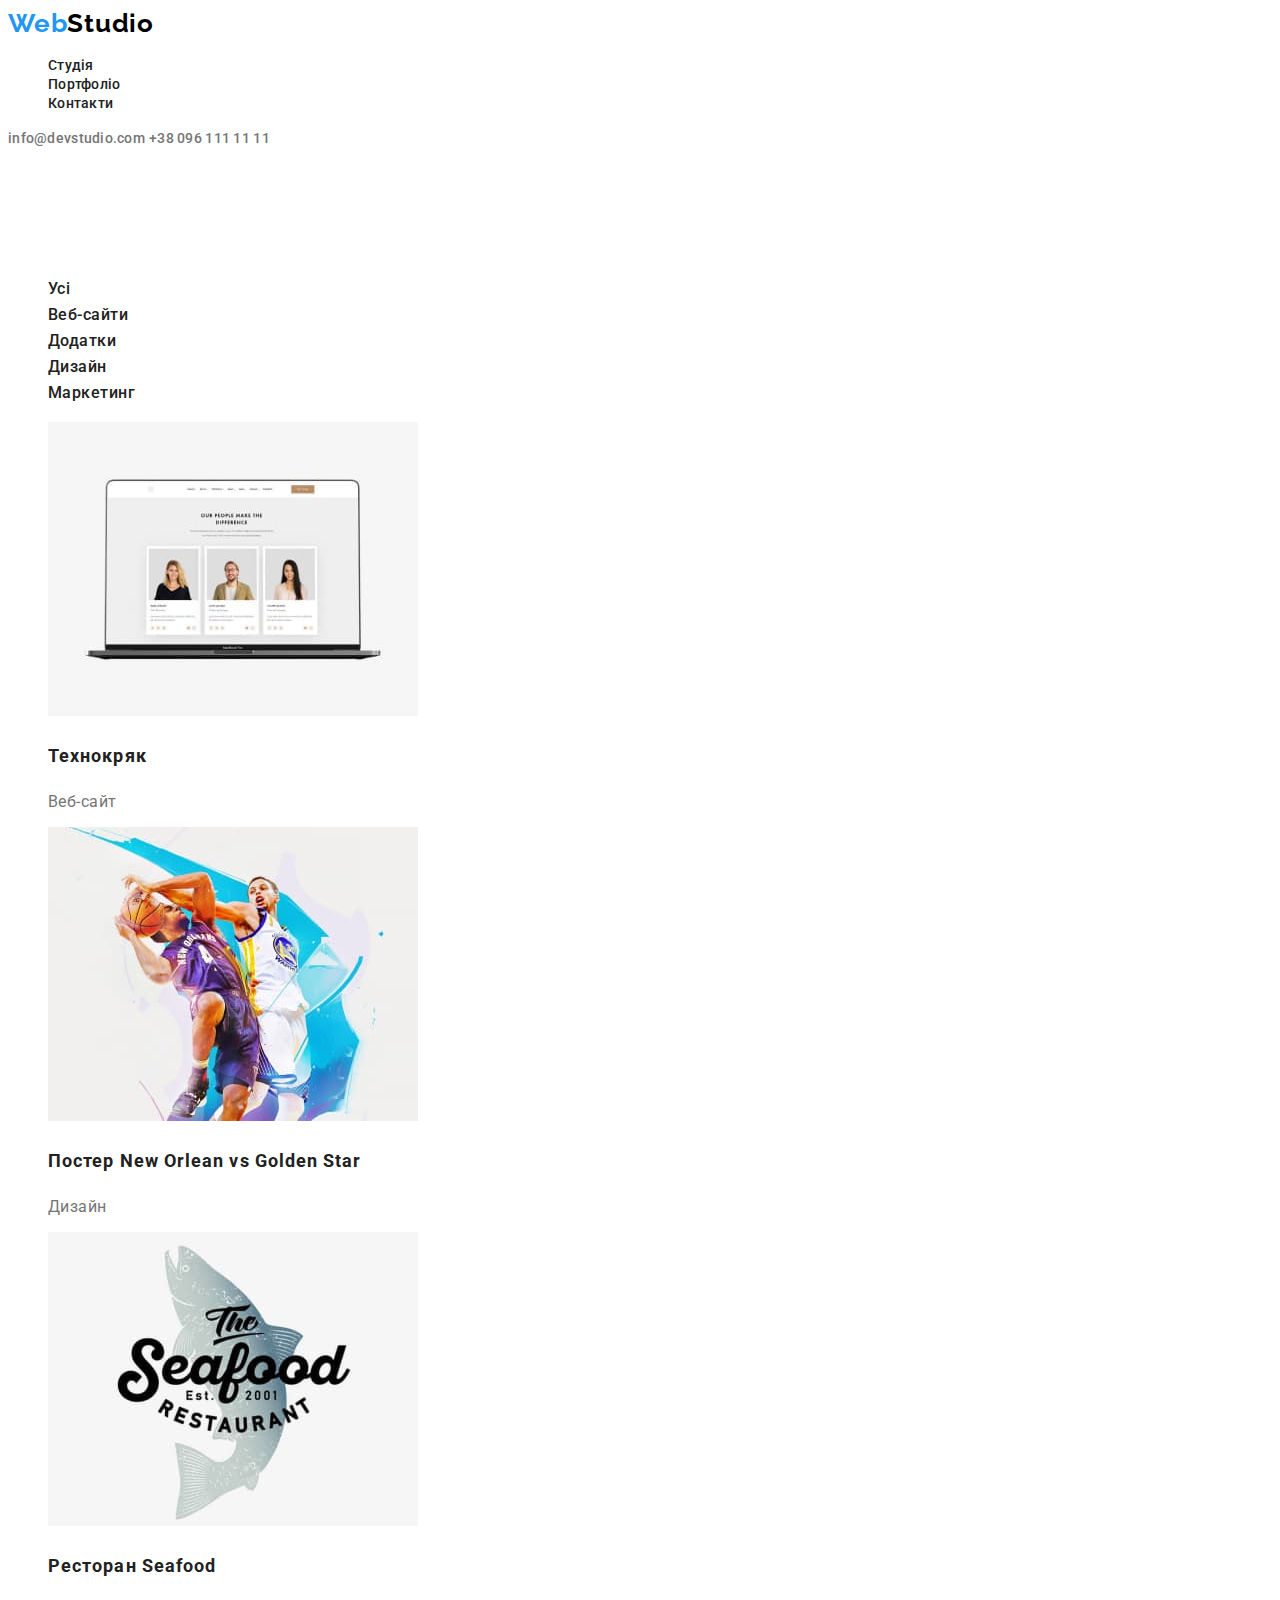
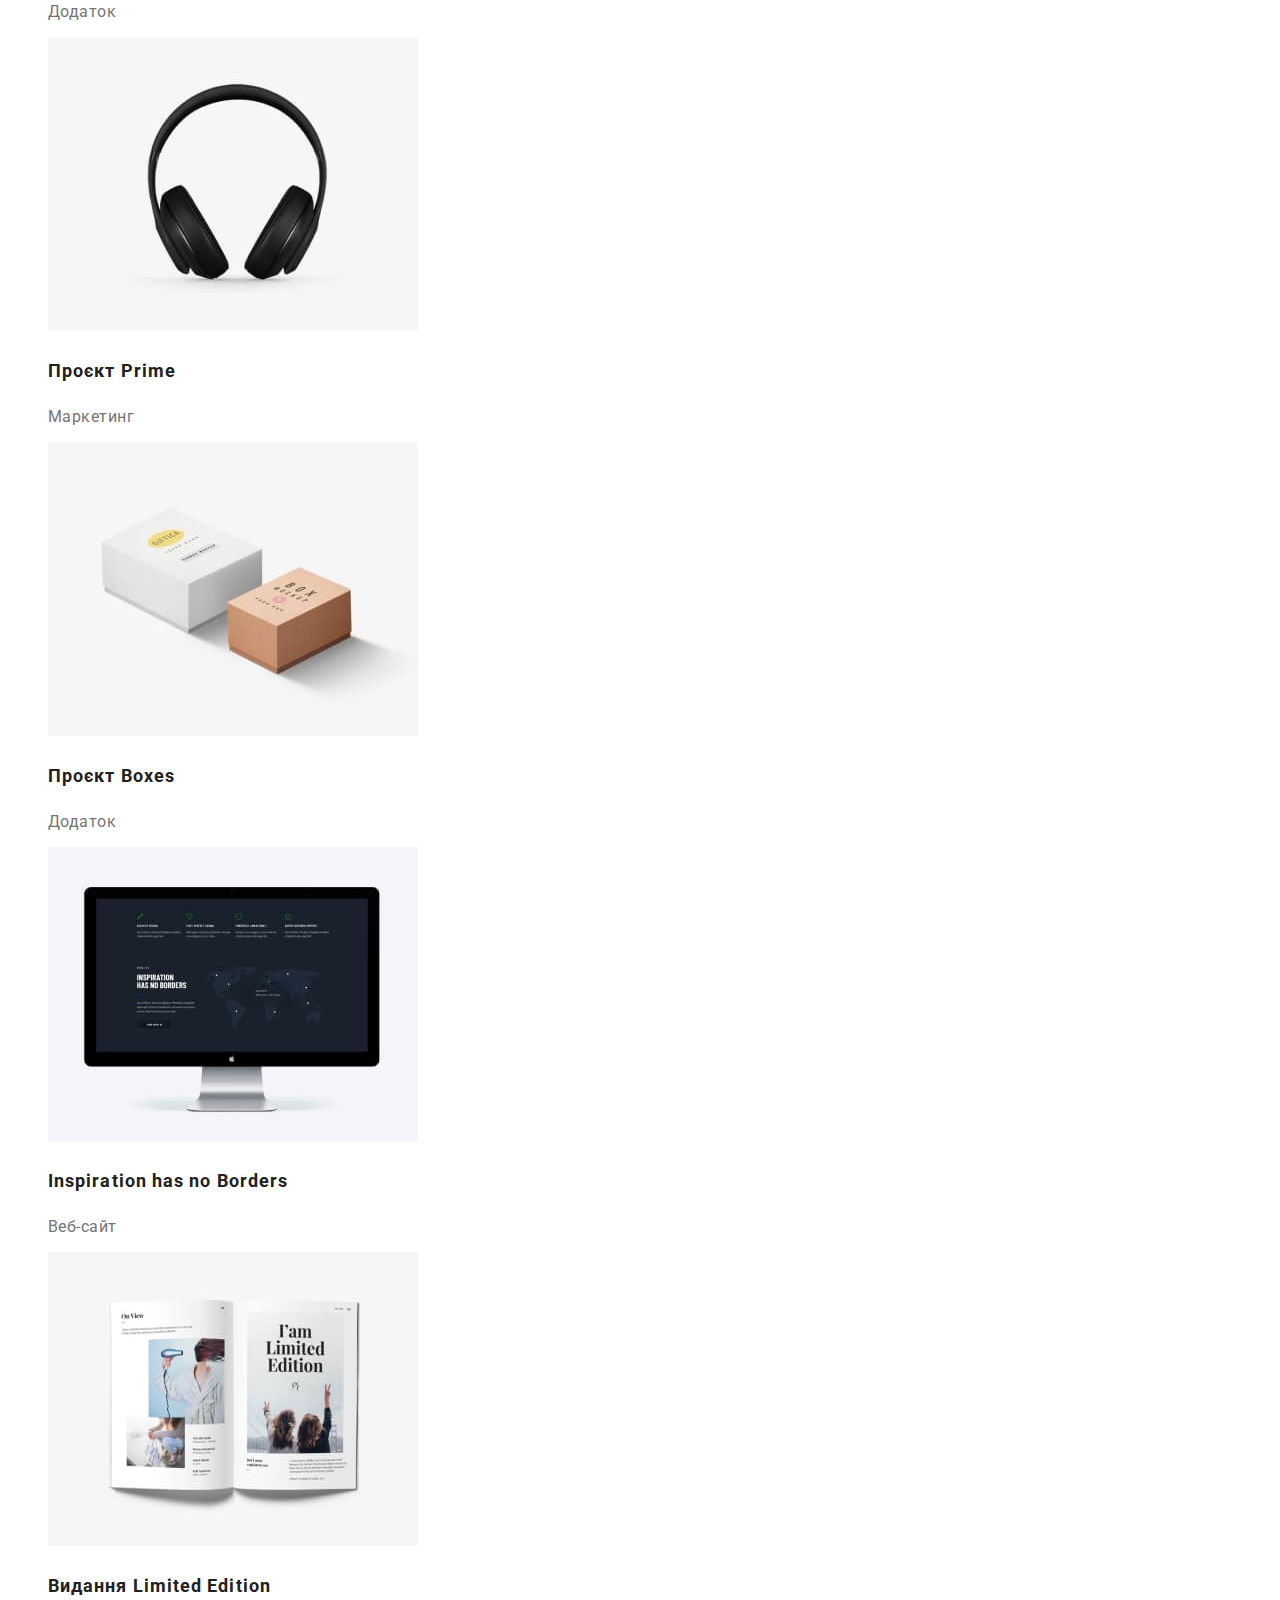
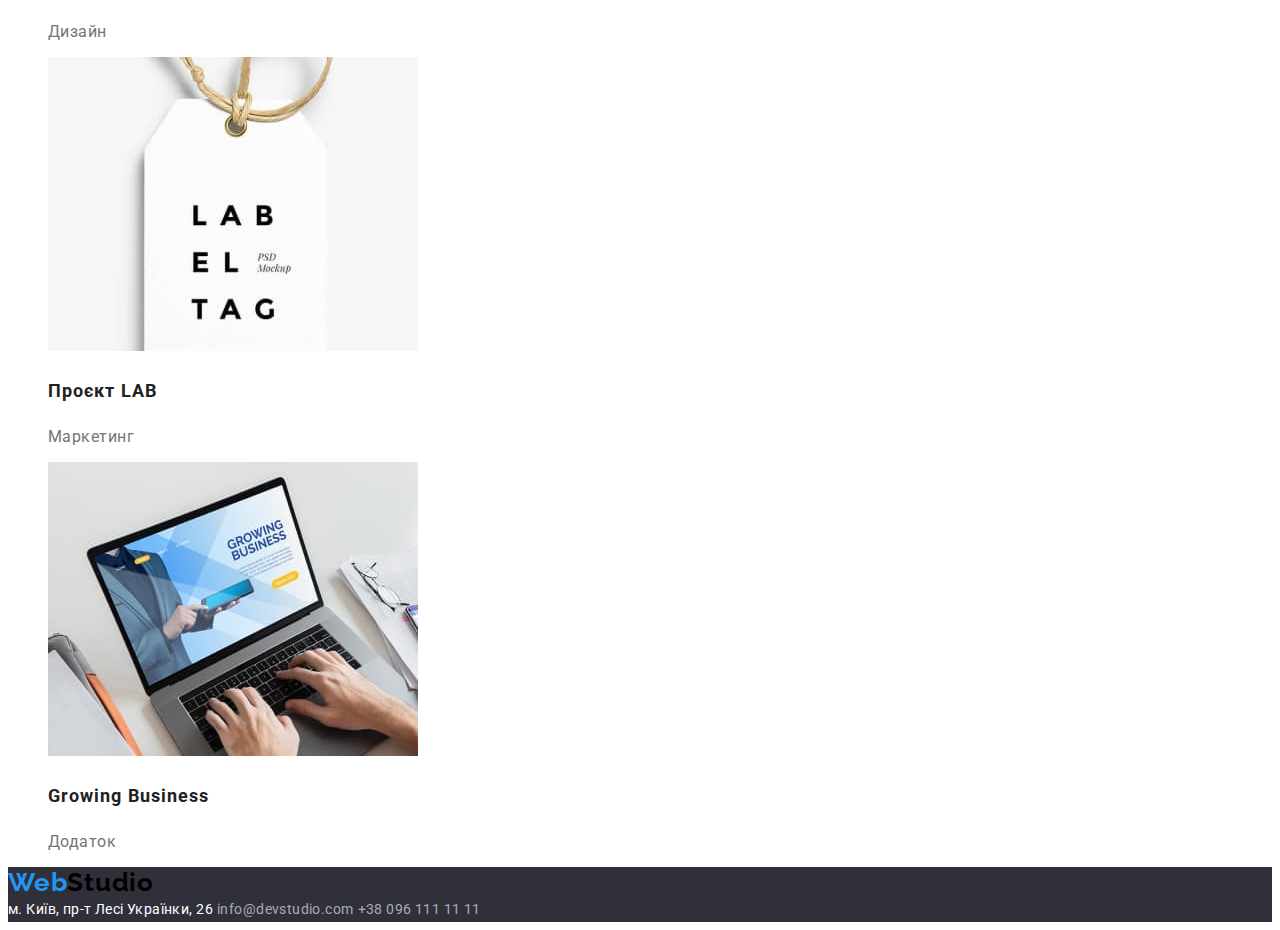
==== portfolio.html @ d01d3b99 "commit2" ====
<!DOCTYPE html>
<html lang="uk">
  <head>
    <meta charset="UTF-8" />
    <meta http-equiv="X-UA-Compatible" content="IE=edge" />
    <meta name="viewport" content="width=device-width, initial-scale=1.0" />
    <link rel="preconnect" href="https://fonts.googleapis.com" />
    <link rel="preconnect" href="https://fonts.gstatic.com" crossorigin />
    <link
      href="https://fonts.googleapis.com/css2?family=Raleway:wght@400;700;900&family=Roboto:wght@400;500;700&display=swap"
      rel="stylesheet"
    />
    <link rel="stylesheet" href="./css/styles.css" />
    <title>WebStudio</title>
  </head>
  <body class="body">
    <header class="header">
      <a href="/" class="logo"><span class="logo-web">Web</span>Studio</a>
      <nav>
        <ul class="nav">
          <li><a href="#" class="nav-item">Студія</a></li>
          <li><a href="#" class="nav-item">Портфоліо</a></li>
          <li><a href="#" class="nav-item">Контакти</a></li>
        </ul>
      </nav>

      <a href="mailto:info@devstudio.com" class="header-email"
        >info@devstudio.com</a
      >

      <a href="tel:+380961111111" class="header-tel">+38 096 111 11 11</a>
    </header>

    <main>
      <!--filter-->
      <h1 class="portfolio-h1">Портфоліо</h1>
      <section class="filter">
        <h2 class="filter-h2">фільтер</h2>
        <ul class="filter-ul">
          <li class="filter-item"><a href="#" class="filter-link">Усі</a></li>
          <li class="filter-item"><a href="#" class="filter-link">Веб-сайти</a></li>
          <li class="filter-item"><a href="#" class="filter-link">Додатки</a></li>
          <li class="filter-item"><a href="#" class="filter-link">Дизайн</a></li>
          <li class="filter-item"><a href="#" class="filter-link">Маркетинг</a></li>
        </ul>

      </section>
      <!--porfolio-->
      <section class="portfolio">
        <ul class="porfolio-ul">
            <li class="porfolio-item">
                <img src="./images/img1.jpg" alt="картинка1" width="370" class="portfolio-img">
                <h3 class="portfolio-h3">Технокряк</h3>
                <p class="portfolio-p">Веб-сайт</p>
            </li>
            <li>
                <img src="./images/img2.jpg" alt="картинка2" width="370" class="portfolio-img">
                <h3 class="portfolio-h3">Постер New Orlean vs Golden Star</h3>
                <p class="portfolio-p">Дизайн</p>
            </li>
            <li>
                <img src="./images/img3.jpg" alt="картинка3" width="370" class="portfolio-img">
                <h3 class="portfolio-h3">Ресторан Seafood</h3>
                <p class="portfolio-p">Додаток</p>
            </li>
            <li>
                <img src="./images/img4.jpg" alt="картинка4" width="370" class="portfolio-img">
                <h3 class="portfolio-h3">Проєкт Prime</h3>
                <p class="portfolio-p">Маркетинг</p>
            </li>
            <li>
                <img src="./images/img5.jpg" alt="картинка5" width="370" class="portfolio-img">
                <h3 class="portfolio-h3">Проєкт Boxes</h3>
                <p class="portfolio-p">Додаток</p>
            </li>
            <li>
                <img src="./images/img6.jpg" alt="картинка6" width="370" class="portfolio-img">
                <h3 class="portfolio-h3">Inspiration has no Borders</h3>
                <p class="portfolio-p">Веб-сайт</p>
            </li>
            <li>
                <img src="./images/img7.jpg" alt="картинка7" width="370" class="portfolio-img">
                <h3 class="portfolio-h3">Видання Limited Edition</h3>
                <p class="portfolio-p">Дизайн</p>
            </li>
            <li>
                <img src="./images/img8.jpg" alt="картинка8" width="370" class="portfolio-img">
                <h3 class="portfolio-h3">Проєкт LAB</h3>
                <p class="portfolio-p">Маркетинг</p>
            </li>
            <li>
                <img src="./images/img9.jpg" alt="картинка9" width="370" class="portfolio-img">
                <h3 class="portfolio-h3">Growing Business</h3>
                <p class="portfolio-p">Додаток</p>
            </li>


        </ul>

      </section>
      
    </main>

    <footer class="footer">
      <a href="/" class="logo"><span class="logo-web">Web</span>Studio</a>
      <address class="footer-adress">
        <a
          class="footer-maps"
          href="https://goo.gl/maps/jtEjoK9GtYtDyCER9"
          target="_blank"
          rel="noopener noreferrer"
          >м. Київ, пр-т Лесі Українки, 26</a
        >
        <a class="footer-email" href="mailto:info@devstudio.com"
          >info@devstudio.com</a
        >
        <a class="footer-tel" href="tel:+380961111111">+38 096 111 11 11</a>
      </address>
    </footer>
  </body>
</html>
---- css/styles.css ----
.body {
  font-family: "Roboto", sans-serif;
  background: #ffffff;
}

ul {
  list-style: none;
}

/*-------------header---------*/

.header {
}

.logo {
  text-decoration: none;
  font-family: "Raleway";
  font-style: normal;
  font-weight: 700;
  font-size: 26px;
  line-height: 1.19;
  letter-spacing: 0.03em;
  color: #000000;
}
.logo-web {
  font-family: "Raleway";
  font-style: normal;
  font-weight: 700;
  font-size: 26px;
  line-height: 1.19;
  letter-spacing: 0.03em;
  color: #2196f3;
}
.nav {
}
.nav-item {
  text-decoration: none;
  font-weight: 500;
  font-size: 14px;
  line-height: 1.14;
  letter-spacing: 0.02em;
  color: #212121;
}
.nav-item:hover,
.nav-item:focus {
  color: #2196f3;
}

.header-email {
  text-decoration: none;
  font-weight: 500;
  font-size: 14px;
  line-height: 11.14x;
  letter-spacing: 0.02em;
  color: #757575;
}
.header-tel {
  text-decoration: none;
  font-weight: 500;
  font-size: 14px;
  line-height: 11.14x;
  letter-spacing: 0.02em;
  color: #757575;
}

.header-email:hover,
.header-email:focus {
  color: #2196f3;
}

.header-tel:hover,
.header-tel:focus {
  color: #2196f3;
}

/*-------------hero---------*/

.hero {
  background: #2f303a;
}
.hero-h1 {
  font-weight: 900;
  font-size: 44px;
  line-height: 1.36;
  text-align: center;
  letter-spacing: 0.06em;
  text-transform: uppercase;
  color: #ffffff;
}

.hero-btn {
  font-weight: 700;
  font-size: 16px;
  line-height: 1.875;
  display: flex;
  align-items: center;
  text-align: center;
  letter-spacing: 0.06em;
  color: #ffffff;
  background: #2196f3;
  border: none;
  cursor: pointer;
}

/*-------------about---------*/

.about {
}
.about-list {
}
.about-list-li {
}
.about-list-h {
  font-weight: 700;
  font-size: 14px;
  line-height: 1.14;
  letter-spacing: 0.03em;
  text-transform: uppercase;
  color: #212121;
}
.about-p {
  font-size: 14px;
  line-height: 1.71;
  letter-spacing: 0.03em;
  color: #757575;
}

/*-------------about---------*/

.what {
}
.what-h2 {
  font-weight: 700;
  font-size: 36px;
  line-height: 1.17;
  text-align: center;
  letter-spacing: 0.03em;
  color: #212121;
}
.what-ul {
}
.what-item {
}
.what-img {
}

/*-------------Team---------*/

.team {
  background: #f5f4fa;
}
.team-h2 {
  font-weight: 700;
  font-size: 36px;
  line-height: 1.17;
  text-align: center;
  letter-spacing: 0.03em;
  color: #212121;
}
.team-ul {
}
.team-item {
}
.team-img {
}
.team-name {
  font-weight: 500;
  font-size: 16px;
  line-height: 1.19;

  letter-spacing: 0.03em;
  color: #212121;
}
.team-position {
  font-weight: 400;
  font-size: 16px;
  line-height: 1.19;

  letter-spacing: 0.03em;
  color: #757575;
}

/*-------------Footer---------*/

.footer {
  background: #2f303a;
}

.footer-adress {
}
.footer-maps {
  font-style: normal;
  font-size: 14px;
  line-height: 1.71;
  letter-spacing: 0.03em;
  color: #ffffff;
  text-decoration: none;
}

.footer-maps:hover,
.footer-maps:focus {
  color: #2196f3;
}

.footer-email {
  font-style: normal;
  font-size: 14px;
  line-height: 1.71x;
  letter-spacing: 0.03em;
  color: rgba(255, 255, 255, 0.6);
  text-decoration: none;
}

.footer-email:hover,
.footer-email:focus {
  color: #2196f3;
}

.footer-tel {
  font-style: normal;
  font-size: 14px;
  line-height: 1.71;
  letter-spacing: 0.03em;
  color: rgba(255, 255, 255, 0.6);
  text-decoration: none;
}

.footer-tel:hover,
.footer-tel:focus {
  color: #2196f3;
}

/*-------------Portfolio---------*/
/*--------------Filter---------*/

.portfolio-h1 {
  visibility: hidden;
}
.filter {
}
.filter-h2 {
  visibility: hidden;
}

.filter-ul {
}

.filter-item {
}
.filter-link {
  font-weight: 500;
  font-size: 16px;
  line-height: 1.63;
  text-align: center;
  letter-spacing: 0.03em;
  color: #212121;
  text-decoration: none;
}
/* Це тимчасово. Колір має мінятись 
на білий а прямокутник на синій */
.filter-link:hover,
.filter-link:focus {
  color: #2196f3;
}

/*----------------porfolio---------------*/

.portfolio {
}
.porfolio-ul {
}
.porfolio-item {
}
.portfolio-img {
}

.portfolio-h3 {
  font-weight: 700;
  font-size: 18px;
  line-height: 2;
  letter-spacing: 0.06em;
  color: #212121;
}

.portfolio-p {
  font-size: 16px;
  line-height: 1, 875;
  letter-spacing: 0.03em;
  color: #757575;
}
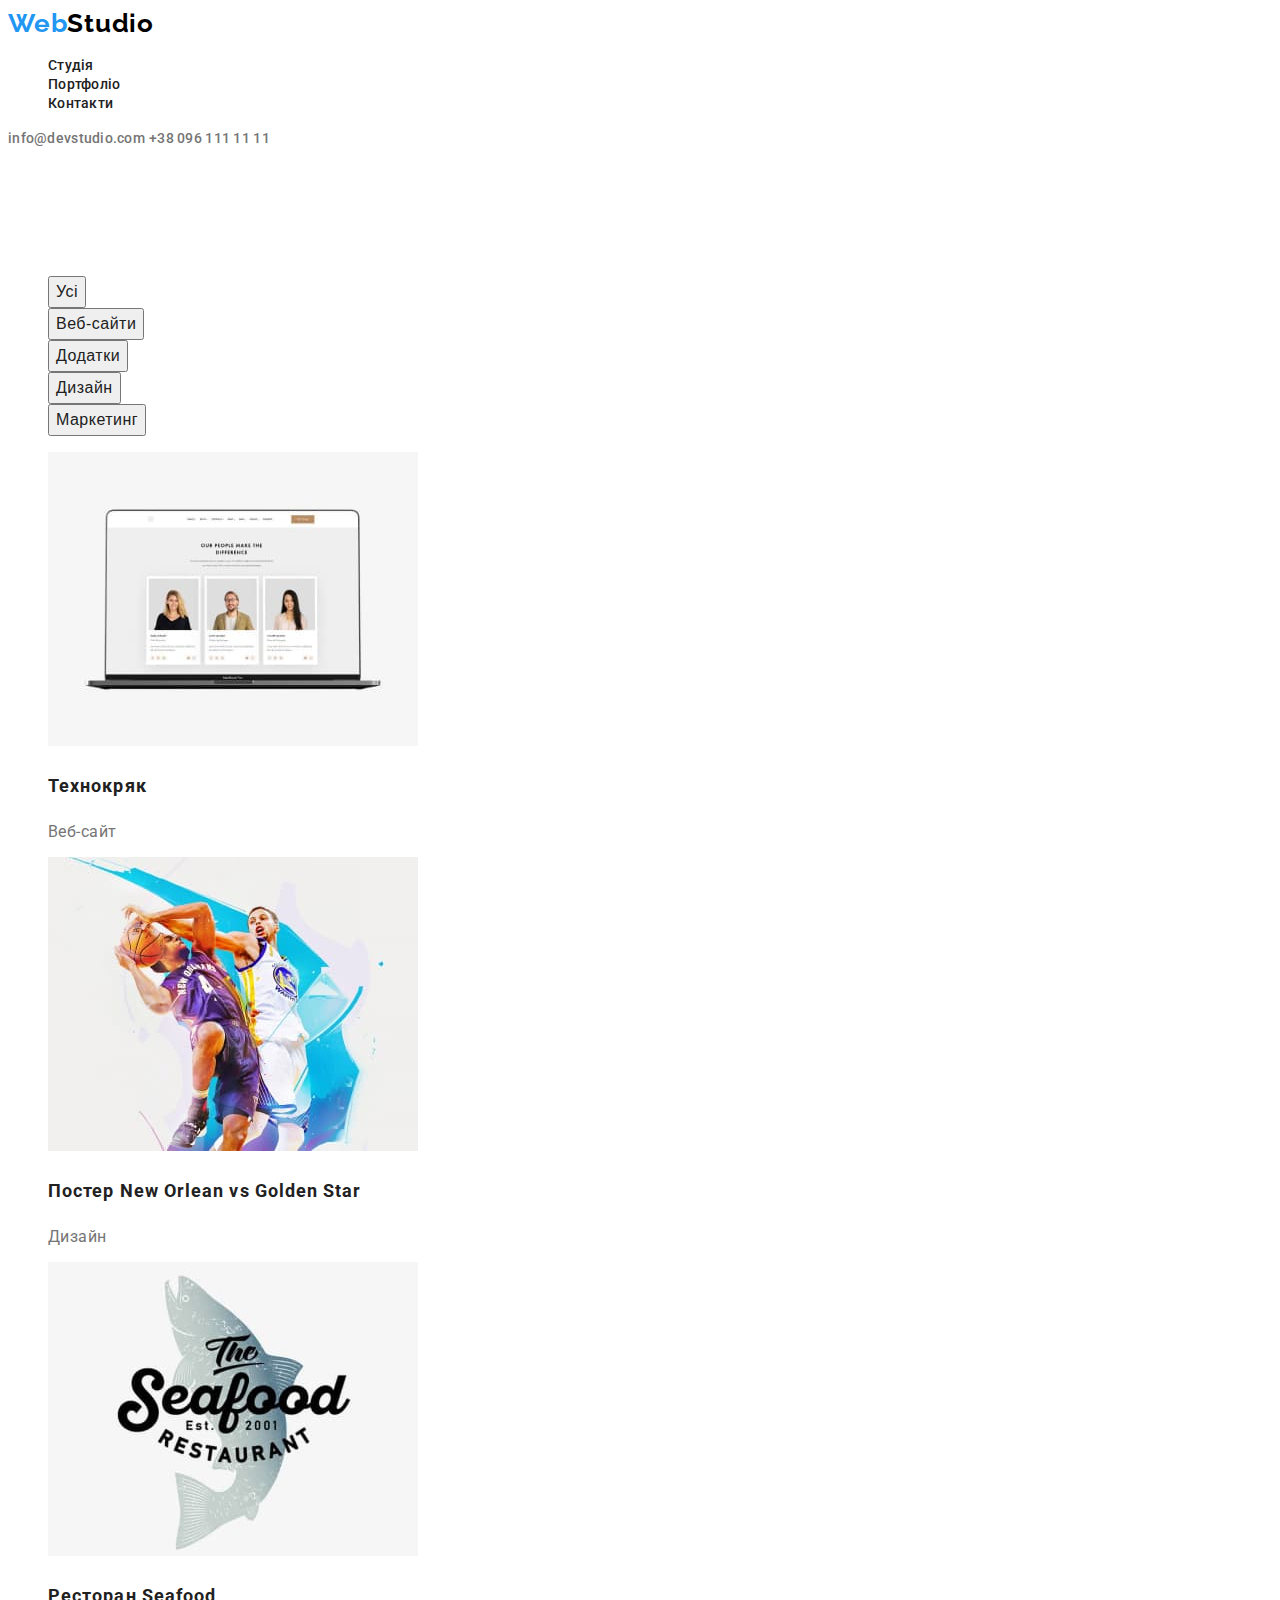
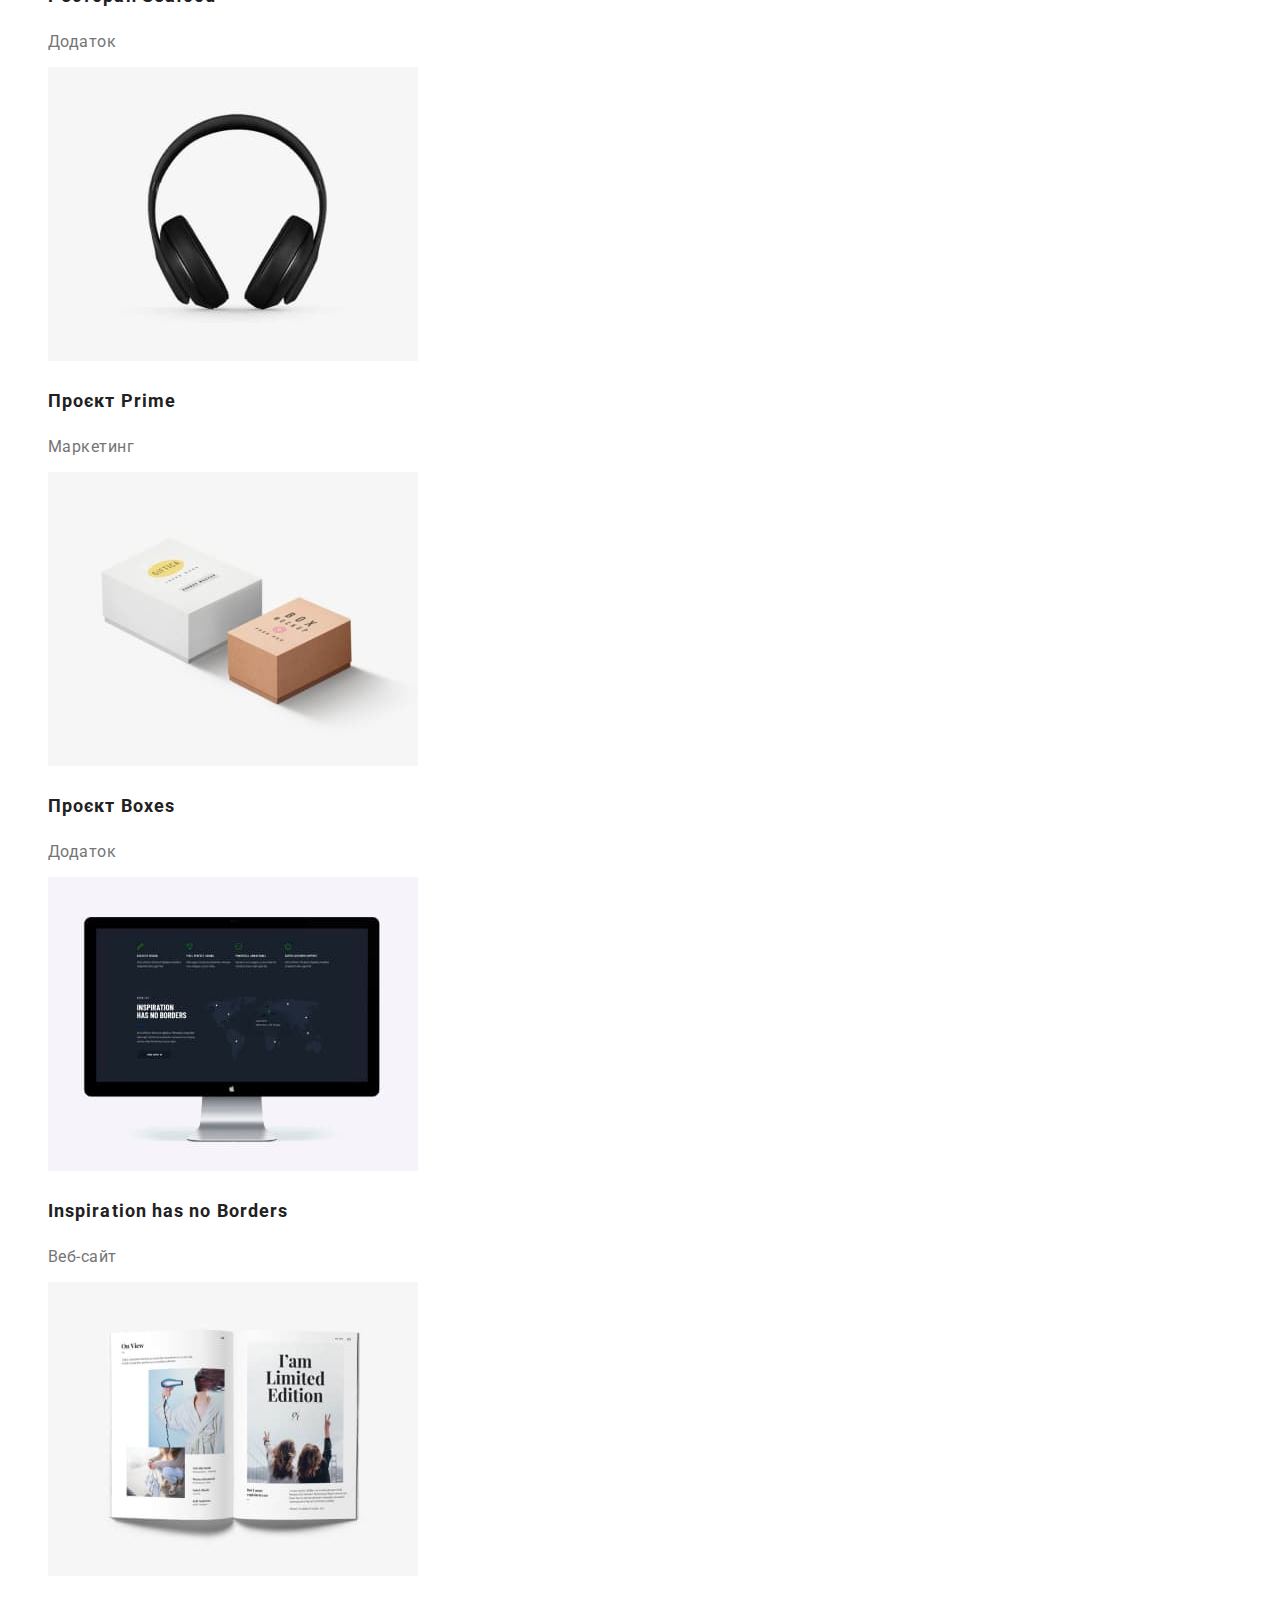
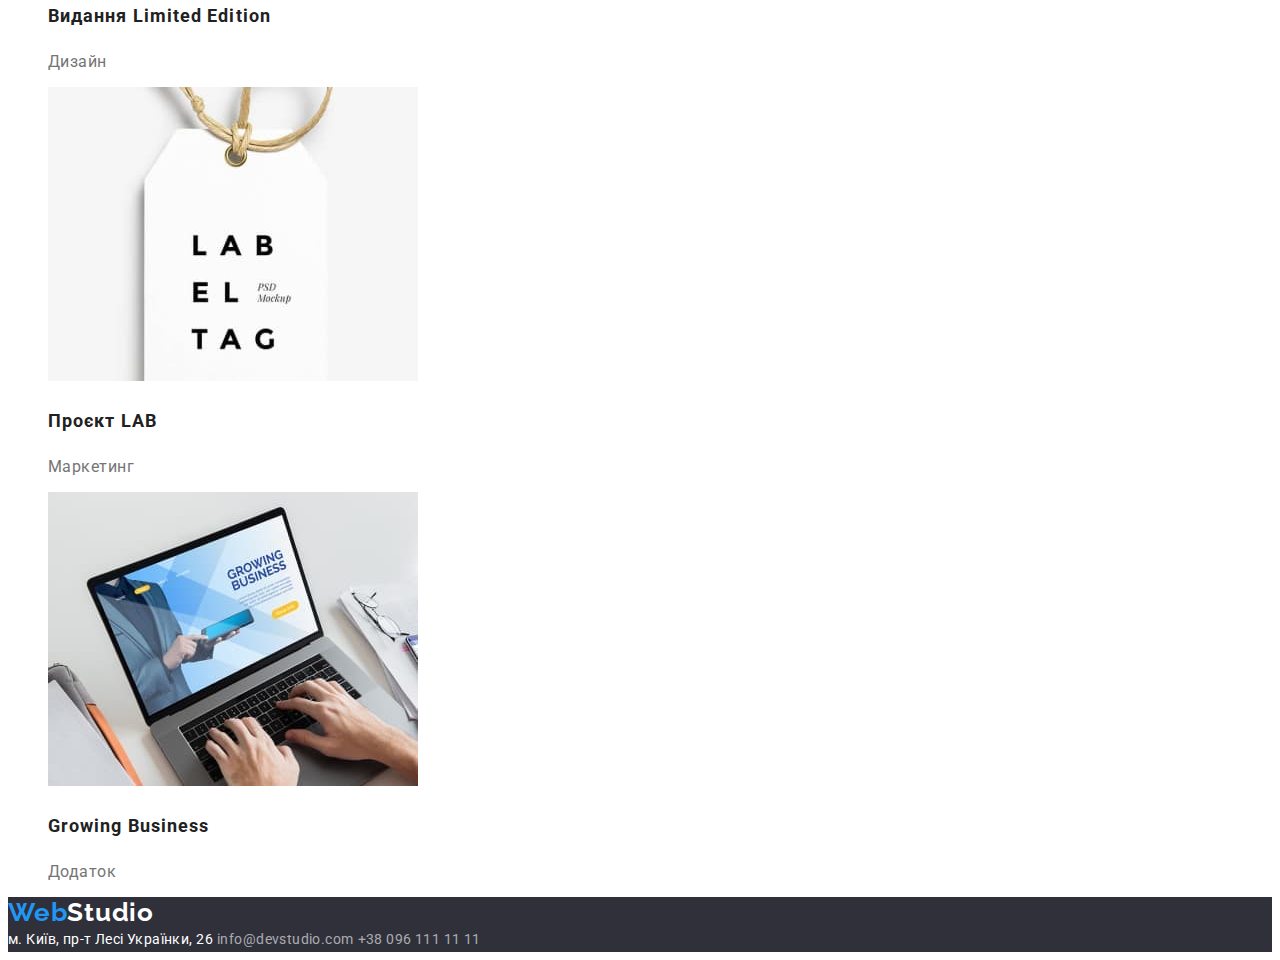
==== commit f18d3f3c: "commit5" ====
--- a/portfolio.html
+++ b/portfolio.html
@@ -15,11 +15,13 @@
   </head>
   <body class="body">
     <header class="header">
-      <a href="/" class="logo"><span class="logo-web">Web</span>Studio</a>
+      <a href="./index.html" class="logo"
+        ><span class="logo-web">Web</span>Studio</a
+      >
       <nav>
         <ul class="nav">
-          <li><a href="#" class="nav-item">Студія</a></li>
-          <li><a href="#" class="nav-item">Портфоліо</a></li>
+          <li><a href="./index.html" class="nav-item">Студія</a></li>
+          <li><a href="./portfolio.html" class="nav-item">Портфоліо</a></li>
           <li><a href="#" class="nav-item">Контакти</a></li>
         </ul>
       </nav>
@@ -34,75 +36,127 @@
     <main>
       <!--filter-->
       <h1 class="portfolio-h1">Портфоліо</h1>
-      <section class="filter">
+      <section class="portfolio">
         <h2 class="filter-h2">фільтер</h2>
         <ul class="filter-ul">
-          <li class="filter-item"><a href="#" class="filter-link">Усі</a></li>
-          <li class="filter-item"><a href="#" class="filter-link">Веб-сайти</a></li>
-          <li class="filter-item"><a href="#" class="filter-link">Додатки</a></li>
-          <li class="filter-item"><a href="#" class="filter-link">Дизайн</a></li>
-          <li class="filter-item"><a href="#" class="filter-link">Маркетинг</a></li>
+          <li class="filter-item">
+            <button type="button" class="filter-btn">Усі</button>
+          </li>
+          <li class="filter-item">
+            <button type="button" class="filter-btn">Веб-сайти</button>
+          </li>
+          <li class="filter-item">
+            <button type="button" class="filter-btn">Додатки</button>
+          </li>
+          <li class="filter-item">
+            <button type="button" class="filter-btn">Дизайн</button>
+          </li>
+          <li class="filter-item">
+            <button type="button" class="filter-btn">Маркетинг</button>
+          </li>
         </ul>
 
+        <!--porfolio-->
+
+        <ul class="porfolio-ul">
+          <li class="porfolio-item">
+            <img
+              src="./images/img1.jpg"
+              alt="картинка1"
+              width="370"
+              class="portfolio-img"
+            />
+            <h3 class="portfolio-h3">Технокряк</h3>
+            <p class="portfolio-p">Веб-сайт</p>
+          </li>
+          <li>
+            <img
+              src="./images/img2.jpg"
+              alt="картинка2"
+              width="370"
+              class="portfolio-img"
+            />
+            <h3 class="portfolio-h3">Постер New Orlean vs Golden Star</h3>
+            <p class="portfolio-p">Дизайн</p>
+          </li>
+          <li>
+            <img
+              src="./images/img3.jpg"
+              alt="картинка3"
+              width="370"
+              class="portfolio-img"
+            />
+            <h3 class="portfolio-h3">Ресторан Seafood</h3>
+            <p class="portfolio-p">Додаток</p>
+          </li>
+          <li>
+            <img
+              src="./images/img4.jpg"
+              alt="картинка4"
+              width="370"
+              class="portfolio-img"
+            />
+            <h3 class="portfolio-h3">Проєкт Prime</h3>
+            <p class="portfolio-p">Маркетинг</p>
+          </li>
+          <li>
+            <img
+              src="./images/img5.jpg"
+              alt="картинка5"
+              width="370"
+              class="portfolio-img"
+            />
+            <h3 class="portfolio-h3">Проєкт Boxes</h3>
+            <p class="portfolio-p">Додаток</p>
+          </li>
+          <li>
+            <img
+              src="./images/img6.jpg"
+              alt="картинка6"
+              width="370"
+              class="portfolio-img"
+            />
+            <h3 class="portfolio-h3">Inspiration has no Borders</h3>
+            <p class="portfolio-p">Веб-сайт</p>
+          </li>
+          <li>
+            <img
+              src="./images/img7.jpg"
+              alt="картинка7"
+              width="370"
+              class="portfolio-img"
+            />
+            <h3 class="portfolio-h3">Видання Limited Edition</h3>
+            <p class="portfolio-p">Дизайн</p>
+          </li>
+          <li>
+            <img
+              src="./images/img8.jpg"
+              alt="картинка8"
+              width="370"
+              class="portfolio-img"
+            />
+            <h3 class="portfolio-h3">Проєкт LAB</h3>
+            <p class="portfolio-p">Маркетинг</p>
+          </li>
+          <li>
+            <img
+              src="./images/img9.jpg"
+              alt="картинка9"
+              width="370"
+              class="portfolio-img"
+            />
+            <h3 class="portfolio-h3">Growing Business</h3>
+            <p class="portfolio-p">Додаток</p>
+          </li>
+        </ul>
       </section>
-      <!--porfolio-->
-      <section class="portfolio">
-        <ul class="porfolio-ul">
-            <li class="porfolio-item">
-                <img src="./images/img1.jpg" alt="картинка1" width="370" class="portfolio-img">
-                <h3 class="portfolio-h3">Технокряк</h3>
-                <p class="portfolio-p">Веб-сайт</p>
-            </li>
-            <li>
-                <img src="./images/img2.jpg" alt="картинка2" width="370" class="portfolio-img">
-                <h3 class="portfolio-h3">Постер New Orlean vs Golden Star</h3>
-                <p class="portfolio-p">Дизайн</p>
-            </li>
-            <li>
-                <img src="./images/img3.jpg" alt="картинка3" width="370" class="portfolio-img">
-                <h3 class="portfolio-h3">Ресторан Seafood</h3>
-                <p class="portfolio-p">Додаток</p>
-            </li>
-            <li>
-                <img src="./images/img4.jpg" alt="картинка4" width="370" class="portfolio-img">
-                <h3 class="portfolio-h3">Проєкт Prime</h3>
-                <p class="portfolio-p">Маркетинг</p>
-            </li>
-            <li>
-                <img src="./images/img5.jpg" alt="картинка5" width="370" class="portfolio-img">
-                <h3 class="portfolio-h3">Проєкт Boxes</h3>
-                <p class="portfolio-p">Додаток</p>
-            </li>
-            <li>
-                <img src="./images/img6.jpg" alt="картинка6" width="370" class="portfolio-img">
-                <h3 class="portfolio-h3">Inspiration has no Borders</h3>
-                <p class="portfolio-p">Веб-сайт</p>
-            </li>
-            <li>
-                <img src="./images/img7.jpg" alt="картинка7" width="370" class="portfolio-img">
-                <h3 class="portfolio-h3">Видання Limited Edition</h3>
-                <p class="portfolio-p">Дизайн</p>
-            </li>
-            <li>
-                <img src="./images/img8.jpg" alt="картинка8" width="370" class="portfolio-img">
-                <h3 class="portfolio-h3">Проєкт LAB</h3>
-                <p class="portfolio-p">Маркетинг</p>
-            </li>
-            <li>
-                <img src="./images/img9.jpg" alt="картинка9" width="370" class="portfolio-img">
-                <h3 class="portfolio-h3">Growing Business</h3>
-                <p class="portfolio-p">Додаток</p>
-            </li>
-
-
-        </ul>
-
-      </section>
-      
     </main>
 
     <footer class="footer">
-      <a href="/" class="logo"><span class="logo-web">Web</span>Studio</a>
+      <a href="./index.html" class="logo-footer"
+        ><span class="logo-web">Web</span>Studio</a
+      >
       <address class="footer-adress">
         <a
           class="footer-maps"
--- a/css/styles.css
+++ b/css/styles.css
@@ -3,6 +3,16 @@
   background: #ffffff;
 }
 
+:root {
+    --black: #000000;
+    --blue: #2196f3;
+    --dark-grey: #212121;
+    --grey: #757575;
+    --dark-blue: #2f303a;
+    --white: #ffffff;
+    --background-team: #f5f4fa;
+  }
+
 ul {
   list-style: none;
 }
@@ -20,7 +30,7 @@
   font-size: 26px;
   line-height: 1.19;
   letter-spacing: 0.03em;
-  color: #000000;
+  color: var(--black);
 }
 .logo-web {
   font-family: "Raleway";
@@ -29,8 +39,19 @@
   font-size: 26px;
   line-height: 1.19;
   letter-spacing: 0.03em;
-  color: #2196f3;
-}
+  color: var(--blue);
+}
+.logo-footer{
+    text-decoration: none;
+    font-family: "Raleway";
+    font-style: normal;
+    font-weight: 700;
+    font-size: 26px;
+    line-height: 1.19;
+    letter-spacing: 0.03em;
+    color: var(--white);
+}
+
 .nav {
 }
 .nav-item {
@@ -39,44 +60,44 @@
   font-size: 14px;
   line-height: 1.14;
   letter-spacing: 0.02em;
-  color: #212121;
+  color: var(--dark-grey);
 }
 .nav-item:hover,
 .nav-item:focus {
-  color: #2196f3;
+  color: var(--blue);
 }
 
 .header-email {
   text-decoration: none;
   font-weight: 500;
   font-size: 14px;
-  line-height: 11.14x;
+  line-height: 1.14;
   letter-spacing: 0.02em;
-  color: #757575;
+  color: var(--grey);
 }
 .header-tel {
   text-decoration: none;
   font-weight: 500;
   font-size: 14px;
-  line-height: 11.14x;
+  line-height: 1.14;
   letter-spacing: 0.02em;
-  color: #757575;
+  color: var(--grey);
 }
 
 .header-email:hover,
 .header-email:focus {
-  color: #2196f3;
+  color: var(--blue);
 }
 
 .header-tel:hover,
 .header-tel:focus {
-  color: #2196f3;
+  color: var(--blue);
 }
 
 /*-------------hero---------*/
 
 .hero {
-  background: #2f303a;
+  background: var(--dark-blue);
 }
 .hero-h1 {
   font-weight: 900;
@@ -85,7 +106,7 @@
   text-align: center;
   letter-spacing: 0.06em;
   text-transform: uppercase;
-  color: #ffffff;
+  color: var(--white);
 }
 
 .hero-btn {
@@ -96,8 +117,8 @@
   align-items: center;
   text-align: center;
   letter-spacing: 0.06em;
-  color: #ffffff;
-  background: #2196f3;
+  color: var(--white);
+  background: var(--blue);
   border: none;
   cursor: pointer;
 }
@@ -111,18 +132,17 @@
 .about-list-li {
 }
 .about-list-h {
-  font-weight: 700;
   font-size: 14px;
   line-height: 1.14;
   letter-spacing: 0.03em;
   text-transform: uppercase;
-  color: #212121;
+  color: var(--dark-grey);
 }
 .about-p {
   font-size: 14px;
   line-height: 1.71;
   letter-spacing: 0.03em;
-  color: #757575;
+  color: var(--grey);
 }
 
 /*-------------about---------*/
@@ -130,12 +150,11 @@
 .what {
 }
 .what-h2 {
-  font-weight: 700;
   font-size: 36px;
   line-height: 1.17;
   text-align: center;
   letter-spacing: 0.03em;
-  color: #212121;
+  color: var(--dark-grey);
 }
 .what-ul {
 }
@@ -147,15 +166,14 @@
 /*-------------Team---------*/
 
 .team {
-  background: #f5f4fa;
+  background: var(--background-team);
 }
 .team-h2 {
-  font-weight: 700;
   font-size: 36px;
   line-height: 1.17;
   text-align: center;
   letter-spacing: 0.03em;
-  color: #212121;
+  color: var(--dark-grey);
 }
 .team-ul {
 }
@@ -169,21 +187,20 @@
   line-height: 1.19;
 
   letter-spacing: 0.03em;
-  color: #212121;
+  color: var(--dark-grey);
 }
 .team-position {
-  font-weight: 400;
   font-size: 16px;
   line-height: 1.19;
 
   letter-spacing: 0.03em;
-  color: #757575;
+  color: var(--grey);
 }
 
 /*-------------Footer---------*/
 
 .footer {
-  background: #2f303a;
+  background: var(--dark-blue);
 }
 
 .footer-adress {
@@ -193,19 +210,19 @@
   font-size: 14px;
   line-height: 1.71;
   letter-spacing: 0.03em;
-  color: #ffffff;
+  color: var(--white);
   text-decoration: none;
 }
 
 .footer-maps:hover,
 .footer-maps:focus {
-  color: #2196f3;
+  color: var(--blue);
 }
 
 .footer-email {
   font-style: normal;
   font-size: 14px;
-  line-height: 1.71x;
+  line-height: 1.71;
   letter-spacing: 0.03em;
   color: rgba(255, 255, 255, 0.6);
   text-decoration: none;
@@ -213,7 +230,7 @@
 
 .footer-email:hover,
 .footer-email:focus {
-  color: #2196f3;
+  color: var(--blue);
 }
 
 .footer-tel {
@@ -227,7 +244,7 @@
 
 .footer-tel:hover,
 .footer-tel:focus {
-  color: #2196f3;
+  color: var(--blue);
 }
 
 /*-------------Portfolio---------*/
@@ -236,7 +253,7 @@
 .portfolio-h1 {
   visibility: hidden;
 }
-.filter {
+.portfolio {
 }
 .filter-h2 {
   visibility: hidden;
@@ -247,26 +264,24 @@
 
 .filter-item {
 }
-.filter-link {
+.filter-btn {
   font-weight: 500;
   font-size: 16px;
   line-height: 1.63;
   text-align: center;
   letter-spacing: 0.03em;
-  color: #212121;
-  text-decoration: none;
-}
-/* Це тимчасово. Колір має мінятись 
-на білий а прямокутник на синій */
-.filter-link:hover,
-.filter-link:focus {
-  color: #2196f3;
+  color: var(--dark-grey);
+  text-decoration: none;
+}
+
+.filter-btn:hover,
+.filter-btn:focus {
+  color: var(--blue);
 }
 
 /*----------------porfolio---------------*/
 
-.portfolio {
-}
+
 .porfolio-ul {
 }
 .porfolio-item {
@@ -275,16 +290,15 @@
 }
 
 .portfolio-h3 {
-  font-weight: 700;
   font-size: 18px;
   line-height: 2;
   letter-spacing: 0.06em;
-  color: #212121;
+  color: var(--dark-grey);
 }
 
 .portfolio-p {
   font-size: 16px;
-  line-height: 1, 875;
-  letter-spacing: 0.03em;
-  color: #757575;
-}
+  line-height: 1,875;
+  letter-spacing: 0.03em;
+  color: var(--grey);
+}
